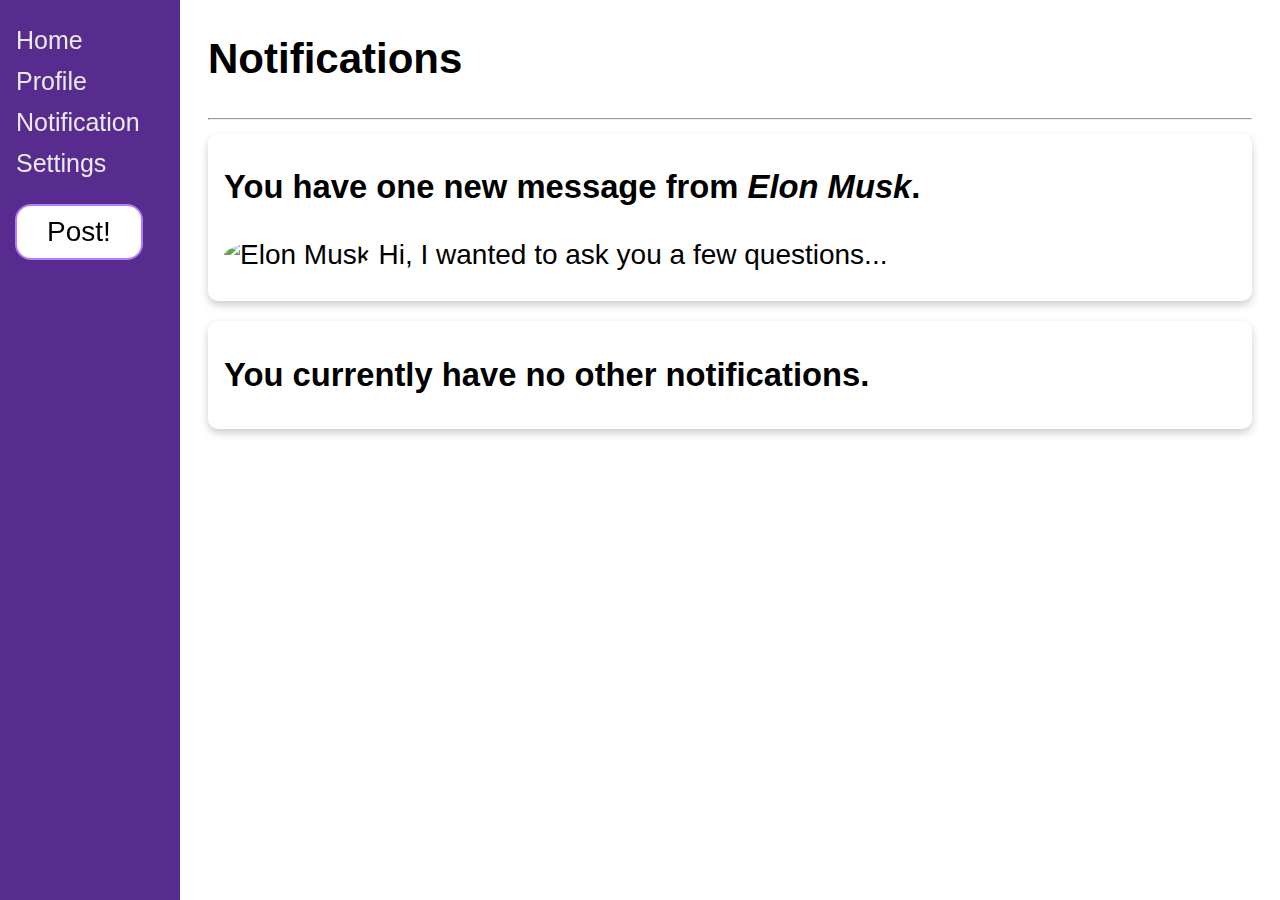
==== notice.html @ 89b7128e "Add files via upload" ====
<!DOCTYPE html>
<html lang="en">
<head>
    <meta charset="UTF-8">
    <meta name="viewport" content="width=device-width, initial-scale=1.0">
    <title>Final_Project</title>
    <link rel="stylesheet" href="styles.css">
</head>

<body>
    <div class="sidenav">
        <a href="index.html">Home</a>
        <a href="profile.html">Profile</a>
        <a href="notice.html">Notification</a>
        <a href="settings.html">Settings</a>
        <button class="button" onclick="window.location.href='post.html'">Post!</button>
    </div>

    <div class="main">
        <h2>Notifications</h2>
        <hr> 
        <div class="notification">
            <div class="container">   
                <h3>You have one new message from <em>Elon Musk</em>.</h3>
                <p><img class="notpic" src="img/elon.jpg" alt="Elon Musk">   Hi, I wanted to ask you a few questions...</p>
            </div>
        </div>
        <div class="notification">
            <div class="container">   
                <h3>You currently have no other notifications.</h3>
                <p></p>
            </div>
        </div>
    </div>
 
</body>
</html>
---- styles.css ----
body {
    font-family: "Lato", sans-serif;
  }

  .sidenav {
    height: 100%;
    width: 180px;
    position: fixed;
    z-index: 1;
    top: 0;
    left: 0;
    background-color: #340077d3;
    overflow-x: hidden;
    padding-top: 20px;
  }
  
  .sidenav a {
    padding: 6px 8px 6px 16px;
    text-decoration: none;
    font-size: 25px;
    color: #e9e9e9;
    display: block;
  }
  
  .sidenav a:hover {
    color: #dcc1ff;
  }
  
  .button {
    padding: 10px 30px;
    text-align: center;
    text-decoration: none;
    display: inline-block;
    font-size: 28px;
    margin: 20px 15px;
    transition-duration: 0.4s;
    cursor: pointer;
    background-color: white;
    color: #000000;
    border: 2px solid #b47bff;
    border-radius: 16px;
  }

  .button:hover{    
    background-color: #b47bff;
    color: white;
  }

  .card {
    box-shadow: 0 4px 8px 0 rgba(0,0,0,0.2);
    transition: 0.3s;
    width: 40%;
  }

  .card:hover{    
    color: #000000;
    box-shadow: 0 8px 16px 0 rgba(0, 0, 0, 0.76);
  }

  .container {
    padding: 2px 16px;
    margin-bottom: 20px;
  }

.row {margin: 0 -5px;}

.row:after {
  content: "";
  display: table;
  clear: both;
}

.homepic{
  border-radius: 30px;
  margin-top: 10px;
  }

.notpic{
  border-radius: 50%;
  width: 4%;
  height: 4%;
  }

  .main {
    margin-left: 180px; 
    font-size: 28px; 
    padding: 0px 20px;
  }
  
  .post{
    font-size: 24px;
    color: gray;
    font-style: italic;
    margin-bottom: -20px;
  }

  .notification{
    box-shadow: 0 4px 8px 0 rgba(0, 0, 0, 0.2);
    transition: 0.3s;
    width: 100%;
    margin-bottom:10px;
    border-radius: 10px;
  }

  .notification:hover{    
    color: #000000;
    box-shadow: 0 8px 16px 0 rgba(0, 0, 0, 0.76);
  }

  .setting {
    height: 100%;
    width: 320px;
    z-index: 1;
    color: rgb(32, 32, 32);
    cursor: pointer;
    position: fixed
  }

  .setting p{
    padding-bottom: 20px
  }

  .setting p:hover{
    text-decoration: underline;
    color: #7b43c5;
  }

  .rightset{
    margin-left: 28%; 
    font-size: 28px; 
    padding: 1px 20px;
  }

  .rightset p{
    padding-bottom: 20px;
    cursor: pointer;
  }

  .rightset p:hover{
    text-decoration: underline;
    color: #7b43c5;
  }

  .clicked {
    text-decoration: underline;
    color: #7b43c5;
  }

  .vl {
    border-left: 1px solid black;
    height: 100%;
    position: absolute;
    left: 35%;
    margin-left: -3px;
    top: 118px;
  }

  .rightset h3{
    margin-top: 10px;
    padding-bottom: 20px
  }

  @media screen and (max-height: 450px) {
    .sidenav {padding-top: 15px;}
    .sidenav a {font-size: 18px;}
  }
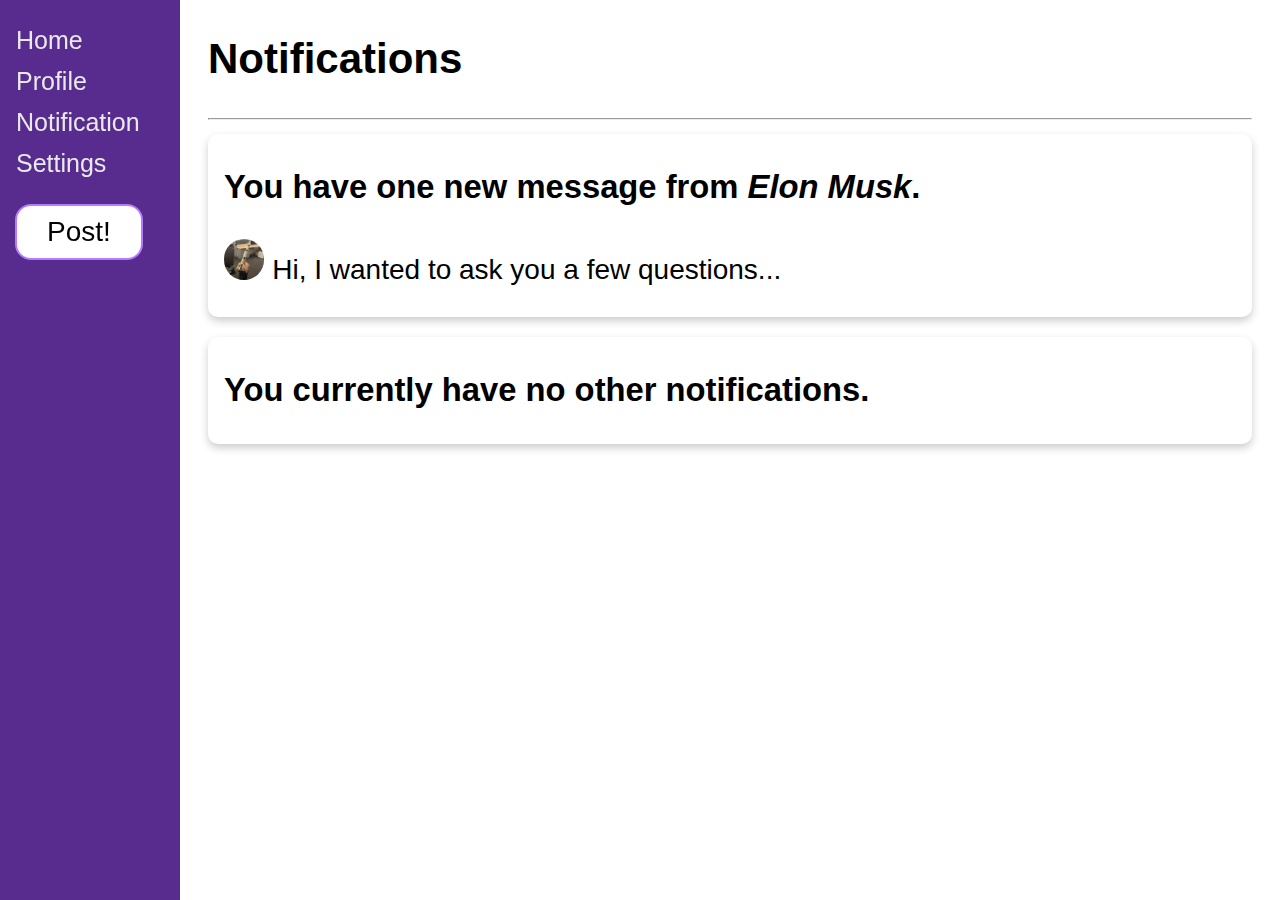
==== commit da9503d5: "Update notice.html" ====
--- a/notice.html
+++ b/notice.html
@@ -22,7 +22,7 @@
         <div class="notification">
             <div class="container">   
                 <h3>You have one new message from <em>Elon Musk</em>.</h3>
-                <p><img class="notpic" src="img/elon.jpg" alt="Elon Musk">   Hi, I wanted to ask you a few questions...</p>
+                <p><img class="notpic" src="elon.jpg" alt="Elon Musk">   Hi, I wanted to ask you a few questions...</p>
             </div>
         </div>
         <div class="notification">
@@ -34,4 +34,4 @@
     </div>
  
 </body>
-</html>+</html>
